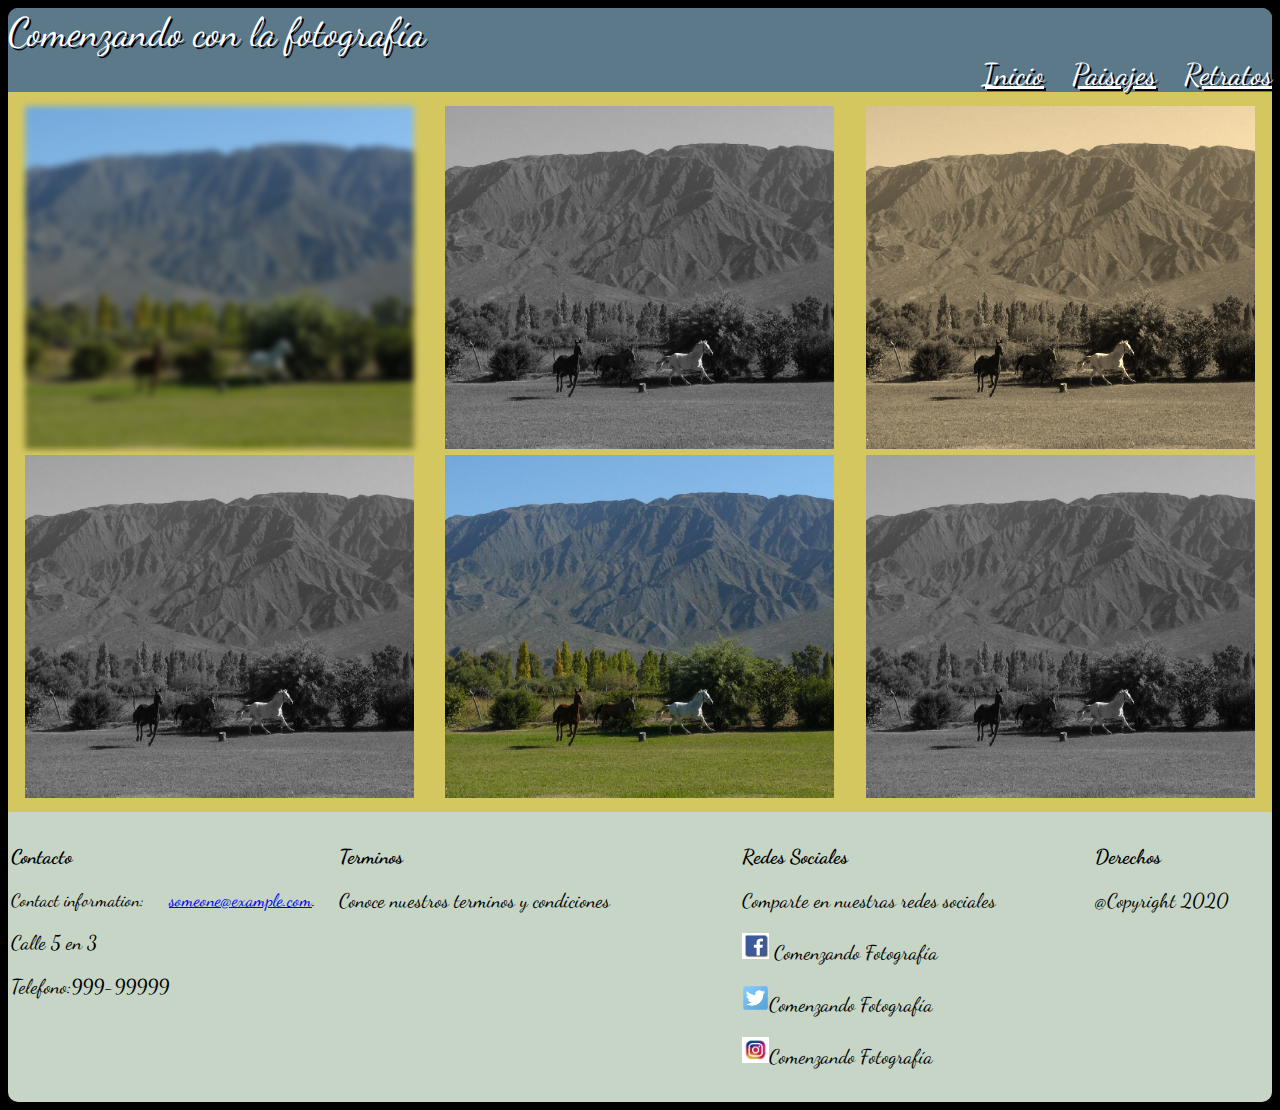
==== paisajes.html @ 8e1cbd2a "Initial commit" ====
<!DOCTYPE html PUBLIC "-//W3C//DTD XHTML 1.0 Transitional//EN" "http://www.w3.org/TR/xhtml1/DTD/xhtml1-transitional.dtd">
<html xmlns="http://www.w3.org/1999/xhtml">
<head>
<meta http-equiv="Content-Type" content="text/html; charset=utf-8" />
<title>Documento sin título</title>
<link rel="stylesheet" type="text/css" href="style.css">
<link href="https://fonts.googleapis.com/css?family=Kalam" rel="stylesheet">
</head>
<body>
<header>
	
	  <div class="encabezado">Comenzando con la fotografía</div>
	
	<div class= "menu"> 
	<a href="index.html"  style="color:white;">Inicio</a>
    <a href="paisajes.html"  style="color:white;">Paisajes</a>
    <a href="retratos.html"  style="color:white;">Retratos</a>
    </div>
	
</header>
<section><br><br> </section>
	

<section class="padre">
<table width="100%" border="0" cellpadding="2" align="center">
    <tr>
        <td align="center"><img src="img/sanjuan.jpg" alt="" width="389" height="343" class="hover07"></td>
        <td align="center"><img src="img/sanjuan.jpg" alt="" width="389" height="343" class="hover08"></td>
        <td align="center"><img src="img/sanjuan.jpg" alt="" width="389" height="343" class="hover09"></td>
    </tr>
    <tr>
      <td align="center"><img src="img/sanjuan.jpg" alt="" width="389" height="343" class="hover08"></td>
      <td align="center"><img src="img/sanjuan.jpg" alt="" width="389" height="343"></td>
      <td align="center"><img src="img/sanjuan.jpg" alt="" width="389" height="343" class="hover08"></td>
    </tr>
</table>
</section>
<footer class="pie"> 

<table width="100%">
  <tbody>
    <tr>
      <td width="26%" valign="top"><p><strong>Contacto</strong></p>
	      <p style="font-size: 18px">Contact information: <a href="mailto:someone@example.com">someone@example.com</a>.</p>
		  <p>Calle 5 en 3</p>
		  <p>Telefono:999-99999</p>
			
	</td>
      <td width="32%" valign="top"><p><strong>Terminos</strong></p>
	  <p>Conoce nuestros terminos y condiciones</p>
	  </td>
		<td width="28%" valign="top"> <p><strong>Redes Sociales</strong></p>
			<p> Comparte en nuestras redes sociales</p>
		<p><img src="icons/facebook.jpg" alt="" width="27" height="26"> Comenzando Fotografía</p>
		<p><img src="icons/Twitter-icon.png" alt="" width="27" height="26">Comenzando Fotografía</p>
		<p><img src="icons/instagram.jpg" alt="" width="27" height="26">Comenzando Fotografía</p></td>	
		<td width="14%" valign="top">  <p><strong>Derechos</strong></p>
		<p>@Copyright 2020</p>
		
		</td>
    </tr>
  </tbody>
</table>
	

</footer>
</body>
</html>
---- style.css ----
@charset "utf-8";
/* CSS Document */
@import url('https://fonts.googleapis.com/css?family=Kalam');
@import url('https://fonts.googleapis.com/css?family=Dancing+Script'); 

a{ 
align-self:center;
margin-left:20px;
margin-bottom:20px; 
}


.encabezado { 
background-color: #5b7989; 
border-top-left-radius: 10px; 
border-top-right-radius: 10px; 	
font-family: 'Dancing Script', cursive;
font-size: 40px; 
color: white; 
text-shadow: 2px 2px #02010a;	
} 

.menu{
	color: #FFFFFF;
	font-family: 'Dancing Script', cursive;
	font-size: 30px;
	color: #FF0000;
	background-color: #5b7989;
	width: 100%;
	float: right;
	text-align: right; 
	text-shadow: 2px 2px #02010a;
 
}


html{ 
background-color: black;
}


header { 
	background-color: #5b7989; 
	width: auto;
	border-radius: 10px; 
} 


.sec1 { 

background-color: #82c3a6; 
padding-top: 20px;
padding-right: 20px;
padding-bottom: 20px;
padding-left: 20px;	
box-shadow: 2px 2px 5px #02010a;	

} 


.sombra {
display:block;
position:relative;
top: -2px; /* Desfasamos la imagen hacia arriba */
left:-2px; /*Desfasamos la imagen hacia la izquierda */
padding:2px;
background:#02010a; /*Definimos un color de fondo */
border:1px solid;

}

.padre{
	display: flex;
	flex-direction: row;
	align-content: flex-start;
	background-color: #d5c75f; 
	padding-top: 10px; 
	padding-bottom: 10px; 
	
}

.pie {
	background-color: #C6d5c5; 
	border-bottom-left-radius: 10px; 
	border-bottom-right-radius: 10px; 
	font-family: 'Dancing Script', cursive;
	font-size: 20px;
	color: black;
	display: flex;
	flex-direction: row;
	justify-content: space-between;
	padding-top: 10px; 
	padding-bottom: 10px; 
	}

.img88 {
   -webkit-transition: -webkit-transform .8s ease-in-out;
          transition:         transform .8s ease-in-out;
		  display: flex;
  		  flex-flow: row;
		 align-self:center;
padding-top: 20px;
padding-right: 20px;
padding-bottom: 20px;
padding-left: 20px;	

}
.img88:hover {
  -webkit-transform: rotate(10deg);
          transform: rotate(10deg);
}

.img89 {
  transition: transform 0.5s linear;
  display: flex;
 flex-flow: row;
 
 align-self:center;
padding-top: 20px;
padding-right: 20px;
padding-bottom: 20px;
padding-left: 20px;	

}

.img89:hover { 
  transform: translateX(-20px);
  transform: translateY(-5px);
    
}



html {
    animation-duration: 3s;
    animation-name: slidein;
}
 
@keyframes slidein {
    from {
        margin-top: 150%;
        
    }
 
    to {
        margin-top: -5%;
        margin-top: -0%;
    }
	 -webkit-animation: slide 0.1s forwards;
    
}


/* Blur */
.hover07{
	-webkit-filter: blur(3px);
	filter: blur(3px);
	-webkit-transition: .3s ease-in-out;
	transition: .3s ease-in-out;
}
.hover07:hover{
	-webkit-filter: blur(0);
	filter: blur(0);
}


/* Gray Scale */
.hover08{
	-webkit-filter: grayscale(100%);
	filter: grayscale(100%);
	-webkit-transition: .3s ease-in-out;
	transition: .3s ease-in-out;
}
.hover08:hover{
	-webkit-filter: grayscale(0);
	filter: grayscale(0);
}

/* Sepia */
.hover09{
	-webkit-filter: sepia(100%);
	filter: sepia(100%);
	-webkit-transition: .3s ease-in-out;
	transition: .3s ease-in-out;
}
.hover09:hover{
	-webkit-filter: sepia(0);
	filter: sepia(0);
}

.container {
  /* Por defecto en modo fila, uno al lado del otro */
  display: flex;
  flex-flow: row;
  align-self:center;
}

.container2 {
  /* Por defecto en modo fila, uno al lado del otro */
  display: flex;
  flex-flow: row;
  align-self:center;
}

#sep {
   
	flex-direction: column;
    -webkit-flex-direction: column;
}


.ancho { 
width: 300px;
height:300px;
float:right; 
}

@media (max-width: 650px) {
  .container {
    /* si es muy angosta, uno debajo del otro */
    flex-flow: column;
  }
  
  .contenedor{
		background-color:#CCC;
		width:100%;
		height:100px;
        display: flex;
        flex-flow: row;
	}


#content {
  width: 200px;
  height: 200px;
  border: 1px solid #c3c3c3;
  display: -webkit-flex;
  -webkit-flex-direction: column-reverse;
  display: flex;
  flex-direction: column-reverse;
}

.box {
  width: 50px;
  height: 50px;
}

#content1 {
  width: 200px;
  height: 200px;
  border: 1px solid #c3c3c3;
  display: -webkit-flex;
  -webkit-flex-direction: row-reverse;
  display: flex;
  flex-direction: row-reverse;
}

.flex-container {
  display: flex;
  flex-direction: column;
  background-color: DodgerBlue;
}

.flex-container > div {
  background-color: #f1f1f1;
  width: 100px;
  margin: 10px;
  text-align: center;
  line-height: 75px;
  font-size: 30px;
}
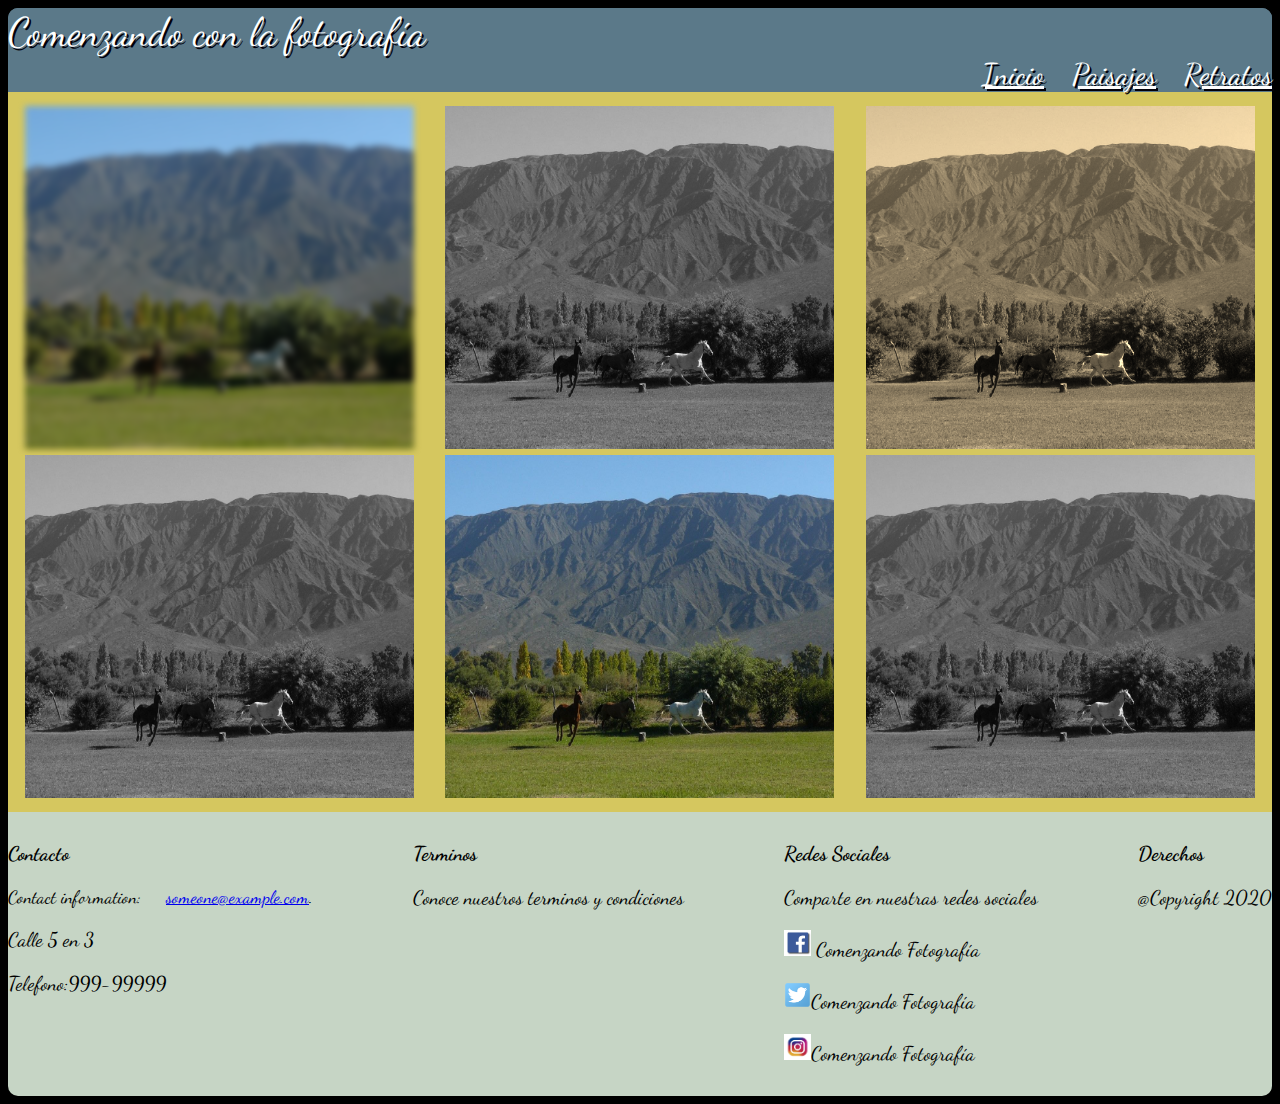
==== commit a8d51758: "Ultima modificacion 22.46 hs" ====
--- a/paisajes.html
+++ b/paisajes.html
@@ -36,33 +36,19 @@
 </table>
 </section>
 <footer class="pie"> 
-
-<table width="100%">
-  <tbody>
-    <tr>
-      <td width="26%" valign="top"><p><strong>Contacto</strong></p>
+    <div class="flex-container"><p><strong>Contacto</strong></p>
 	      <p style="font-size: 18px">Contact information: <a href="mailto:someone@example.com">someone@example.com</a>.</p>
 		  <p>Calle 5 en 3</p>
-		  <p>Telefono:999-99999</p>
-			
-	</td>
-      <td width="32%" valign="top"><p><strong>Terminos</strong></p>
-	  <p>Conoce nuestros terminos y condiciones</p>
-	  </td>
-		<td width="28%" valign="top"> <p><strong>Redes Sociales</strong></p>
+		  <p>Telefono:999-99999</p></div>
+    <div class="flex-container"><p><strong>Terminos</strong></p>
+	  <p>Conoce nuestros terminos y condiciones</p></div>
+    <div class="flex-container"><p><strong>Redes Sociales</strong></p>
 			<p> Comparte en nuestras redes sociales</p>
 		<p><img src="icons/facebook.jpg" alt="" width="27" height="26"> Comenzando Fotografía</p>
 		<p><img src="icons/Twitter-icon.png" alt="" width="27" height="26">Comenzando Fotografía</p>
-		<p><img src="icons/instagram.jpg" alt="" width="27" height="26">Comenzando Fotografía</p></td>	
-		<td width="14%" valign="top">  <p><strong>Derechos</strong></p>
-		<p>@Copyright 2020</p>
-		
-		</td>
-    </tr>
-  </tbody>
-</table>
-	
-
+		<p><img src="icons/instagram.jpg" alt="" width="27" height="26">Comenzando Fotografía</p></div>
+    <div class="flex-container"> <p><strong>Derechos</strong></p>
+		<p>@Copyright 2020</p></div>
 </footer>
 </body>
-</html>
+</html>--- a/style.css
+++ b/style.css
@@ -159,7 +159,7 @@
 	transition: .3s ease-in-out;
 }
 .hover07:hover{
-	-webkit-filter: blur(0);
+	-webkit-filter: blur(10px);
 	filter: blur(0);
 }
 
@@ -172,7 +172,7 @@
 	transition: .3s ease-in-out;
 }
 .hover08:hover{
-	-webkit-filter: grayscale(0);
+	-webkit-filter: grayscale(100%);
 	filter: grayscale(0);
 }
 
@@ -184,8 +184,8 @@
 	transition: .3s ease-in-out;
 }
 .hover09:hover{
-	-webkit-filter: sepia(0);
-	filter: sepia(0);
+	-webkit-filter: sepia(90%);
+	filter: sepia(90%);
 }
 
 .container {
@@ -268,4 +268,10 @@
   text-align: center;
   line-height: 75px;
   font-size: 30px;
+}
+
+.pie{
+flex-direction: column;
+background-color:#C6d5c5;
+}
 }